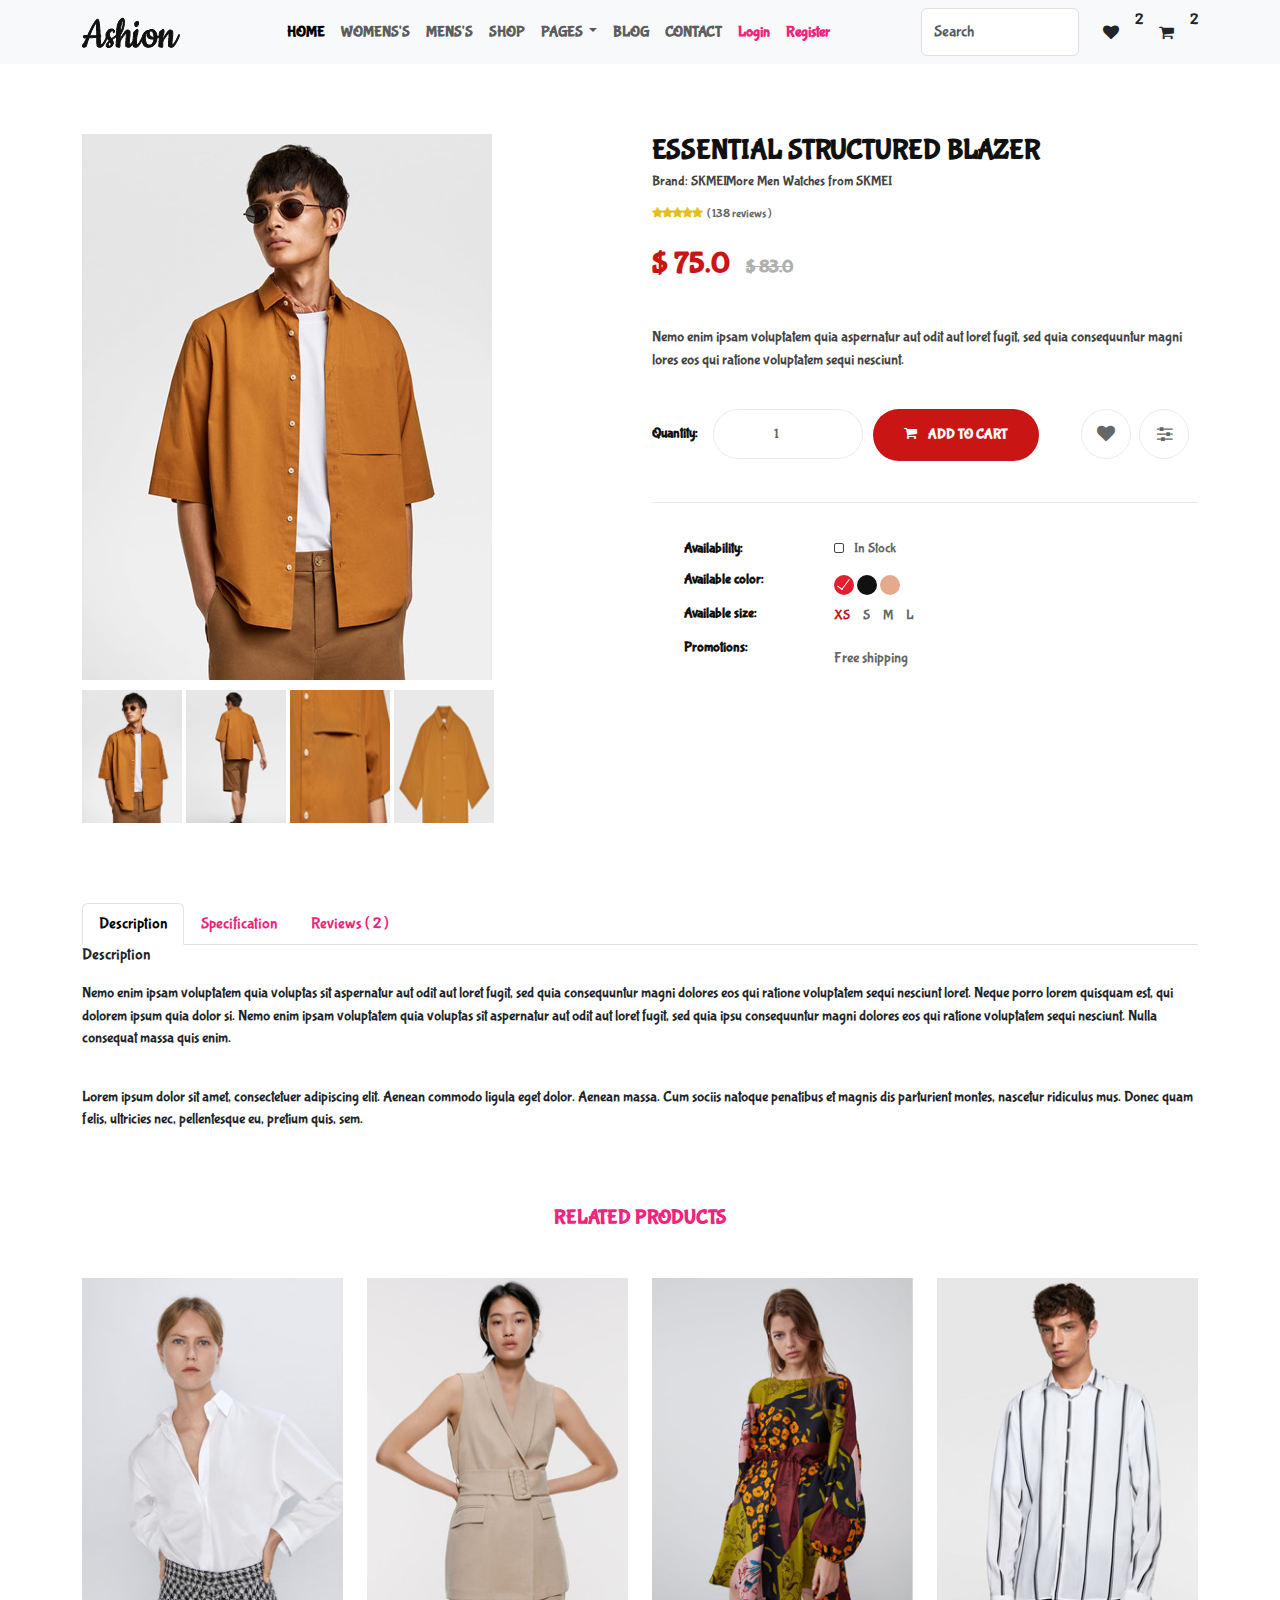
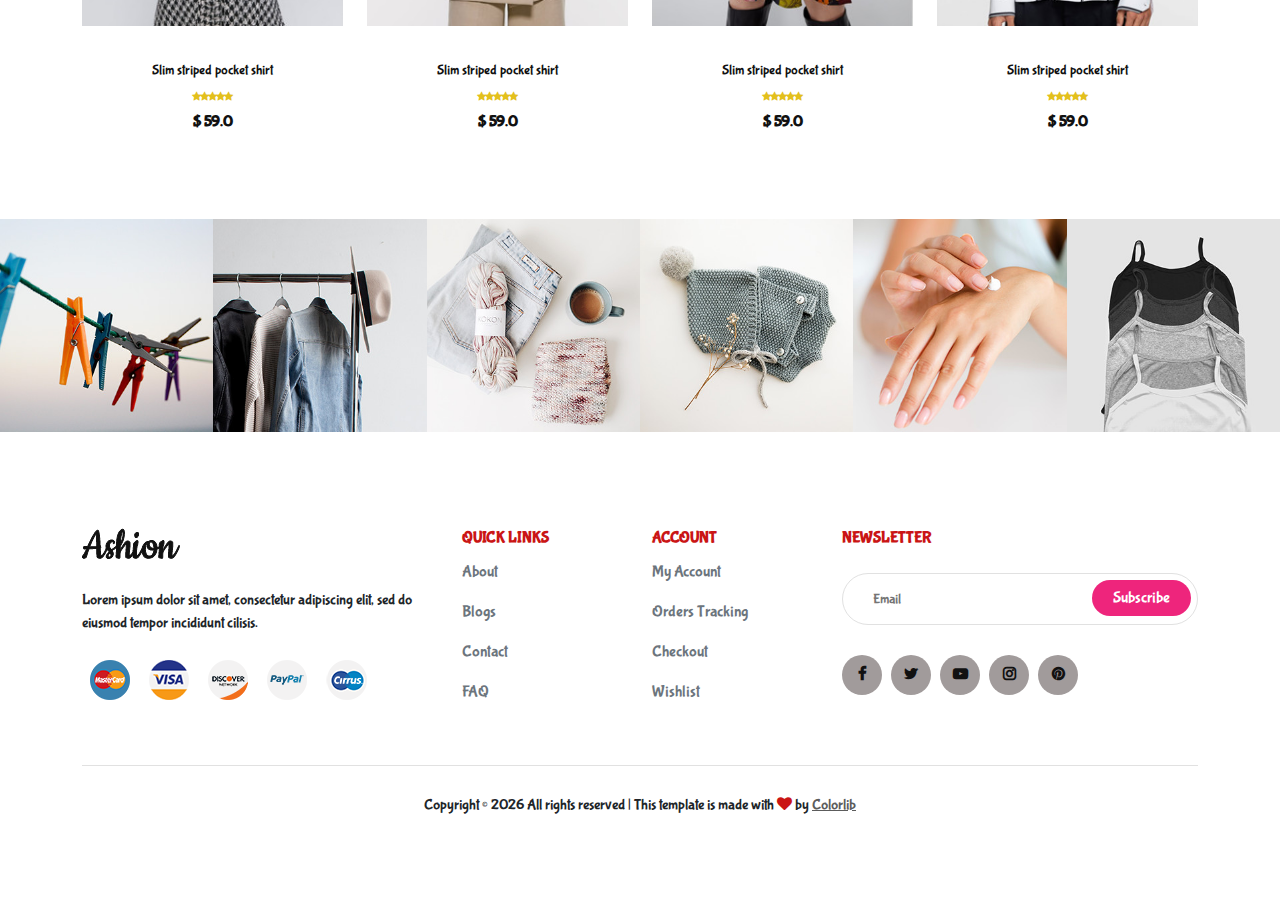
==== product_details.html @ e8c6837f "projects completed" ====
<!DOCTYPE html>
<html lang="en">
  <head>
    <head>
      <meta charset="UTF-8" />
      <meta name="description" content="Ashion Template" />
      <meta name="keywords" content="Ashion, unica, creative, html" />
      <meta name="viewport" content="width=device-width, initial-scale=1.0" />
      <meta http-equiv="X-UA-Compatible" content="ie=edge" />
      <title>Ashion | Template</title>

      <!-- Google Font -->
      <link
        href="https://fonts.googleapis.com/css2?family=Cookie&display=swap"
        rel="stylesheet"
      />
      <link
        href="https://fonts.googleapis.com/css2?family=Montserrat:wght@400;500;600;700;800;900&display=swap"
        rel="stylesheet"
      />

      <!-- Animate AOS -->
      <link href="https://unpkg.com/aos@2.3.1/dist/aos.css" rel="stylesheet" />

      <!-- font Awesome -->
      <link
        rel="stylesheet"
        href="https://cdnjs.cloudflare.com/ajax/libs/font-awesome/4.7.0/css/font-awesome.min.css"
      />

      <!-- Css Styles -->
      <link rel="stylesheet" href="assets/css/style.css" type="text/css" />

      <!-- Bootstrap cdn -->
      <link
        href="https://cdn.jsdelivr.net/npm/bootstrap@5.3.3/dist/css/bootstrap.min.css"
        rel="stylesheet"
        integrity="sha384-QWTKZyjpPEjISv5WaRU9OFeRpok6YctnYmDr5pNlyT2bRjXh0JMhjY6hW+ALEwIH"
        crossorigin="anonymous"
      />
      <script>
        // Show Image
        function image_1(){
          var image = document.getElementById("image");
          image.src="./assets/img/product-1.jpg";
        }
        function image_2(){
          var image = document.getElementById("image");
          image.src="./assets/img/product-2.jpg";
        }
        function image_3(){
          var image = document.getElementById("image");
          image.src="./assets/img/product-3.jpg";
        }
        function image_4(){
          var image = document.getElementById("image");
          image.src="./assets/img/product-4.jpg";
        }
      </script>
    </head>
  </head>
  <body>
    <!-- Navbar Section Start -->
    <nav class="navbar navbar-expand-lg bg-body-tertiary sticky-top">
      <div class="container">
        <a class="navbar-brand" href="#">
          <img src="./assets/img/logo.png" alt="" />
        </a>
        <button
          class="navbar-toggler"
          type="button"
          data-bs-toggle="collapse"
          data-bs-target="#navbarSupportedContent"
          aria-controls="navbarSupportedContent"
          aria-expanded="false"
          aria-label="Toggle navigation"
        >
          <span class="navbar-toggler-icon"></span>
        </button>
        <div class="collapse navbar-collapse" id="navbarSupportedContent">
          <ul class="navbar-nav mx-auto mb-2 mb-lg-0">
            <li class="nav-item fw-bold">
              <a class="nav-link active" aria-current="page" href="index.html"
                >HOME</a
              >
            </li>
            <li class="nav-item fw-bold">
              <a class="nav-link" href="#">WOMENS'S</a>
            </li>
            <li class="nav-item fw-bold">
              <a class="nav-link" href="#">MENS'S</a>
            </li>
            <li class="nav-item fw-bold">
              <a class="nav-link" href="./shop.html">SHOP</a>
            </li>
            <li class="nav-item fw-bold dropdown">
              <a
                class="nav-link dropdown-toggle"
                href="#"
                role="button"
                data-bs-toggle="dropdown"
                aria-expanded="false"
              >
                PAGES
              </a>
              <ul class="dropdown-menu">
                <li class="dropdown-item bg-pink">
                  <a
                    href="./product_details.html"
                    class="text-decoration-none text-dark fw-bold"
                    >Product Details</a
                  >
                </li>
                <li class="dropdown-item">
                  <a
                    href="./shopcart.html"
                    class="text-decoration-none text-dark fw-bold"
                    >Shop Cart</a
                  >
                </li>
                <li class="dropdown-item">
                  <a
                    href="./checkout.html"
                    class="text-decoration-none text-dark fw-bold"
                    >Checkout</a
                  >
                </li>
                <li class="dropdown-item">
                  <a
                    href="./blog_details.html"
                    class="text-decoration-none text-dark fw-bold"
                    >Blog Details</a
                  >
                </li>
              </ul>
            </li>
            <li class="nav-item fw-bold">
              <a class="nav-link" href="./blog.html">BLOG</a>
            </li>
            <li class="nav-item fw-bold">
              <a class="nav-link" href="./contact.html">CONTACT</a>
            </li>
            <li class="nav-item fw-bold">
              <a class="nav-link login" href="#">Login</a>
            </li>
            <li class="nav-item fw-bold">
              <a class="nav-link register" href="#">Register</a>
            </li>
          </ul>
          <form class="d-flex" role="search">
            <input
              class="form-control me-2"
              type="search"
              placeholder="Search"
              aria-label="Search"
            />
            <i class="fa fa-heart m-3 tip"></i>
            <div>2</div>
            <i class="fa fa-shopping-cart m-3 tip"></i>
            <div>2</div>
          </form>
        </div>
      </div>
    </nav>
    <!-- Navbar Section End -->

    <!-- Product Details Section Begin -->
    <section class="product-details spad">
      <div class="container">
        <div class="row">
          <div class="col-lg-6">
            <div class="img-container">
              <img id="image position-absolute" src="./assets/img/product-1.jpg" class="img-fluid" alt="">
            </div>
            <div class="hover-container">
              <div class="me-1"><img onclick="image_1()" src="./assets/img/product-1.jpg" class="img-fluid" alt="1" width="100" height="100"></div>
              <div class="me-1"><img onclick="image_2()" src="./assets/img/product-2.jpg" class="img-fluid" alt="2" width="100" height="100"></div>
              <div class="me-1"><img onclick="image_3()" src="./assets/img/product-3.jpg" class="img-fluid" alt="3" width="100" height="100"></div>
              <div class="me-1"><img onclick="image_4()" src="./assets/img/product-4.jpg" class="img-fluid" alt="4" width="100" height="100"></div>
            </div>
          </div>

          <div class="col-lg-6">
            <div class="product__details__text">
              <h3>
                Essential structured blazer
                <span>Brand: SKMEIMore Men Watches from SKMEI</span>
              </h3>
              <div class="rating">
                <i class="fa fa-star"></i>
                <i class="fa fa-star"></i>
                <i class="fa fa-star"></i>
                <i class="fa fa-star"></i>
                <i class="fa fa-star"></i>
                <span>( 138 reviews )</span>
              </div>
              <div class="product__details__price">
                $ 75.0 <span>$ 83.0</span>
              </div>
              <p>
                Nemo enim ipsam voluptatem quia aspernatur aut odit aut loret
                fugit, sed quia consequuntur magni lores eos qui ratione
                voluptatem sequi nesciunt.
              </p>
              <div class="product__details__button">
                <div class="quantity">
                  <span>Quantity:</span>
                  <div class="pro-qty">
                    <input type="text" value="1" />
                  </div>
                </div>
                <a href="#" class="cart-btn btn"
                  ><span class="fa fa-shopping-cart me-2"></span> Add to cart</a
                >
                <ul>
                  <li>
                    <a href="#"><span class="fa fa-heart"></span></a>
                  </li>
                  <li>
                    <a href="#"><span class="fa fa-sliders"></span></a>
                  </li>
                </ul>
              </div>
              <div class="product__details__widget">
                <ul>
                  <li>
                    <span>Availability:</span>
                    <div class="stock__checkbox">
                      <label for="stockin">
                        In Stock
                        <input type="checkbox" id="stockin" />
                        <span class="checkmark"></span>
                      </label>
                    </div>
                  </li>
                  <li>
                    <span>Available color:</span>
                    <div class="color__checkbox">
                      <label for="red">
                        <input
                          type="radio"
                          name="color__radio"
                          id="red"
                          checked
                        />
                        <span class="checkmark"></span>
                      </label>
                      <label for="black">
                        <input type="radio" name="color__radio" id="black" />
                        <span class="checkmark black-bg"></span>
                      </label>
                      <label for="grey">
                        <input type="radio" name="color__radio" id="grey" />
                        <span class="checkmark grey-bg"></span>
                      </label>
                    </div>
                  </li>
                  <li>
                    <span>Available size:</span>
                    <div class="size__btn">
                      <label for="xs-btn" class="active">
                        <input type="radio" id="xs-btn" />
                        xs
                      </label>
                      <label for="s-btn">
                        <input type="radio" id="s-btn" />
                        s
                      </label>
                      <label for="m-btn">
                        <input type="radio" id="m-btn" />
                        m
                      </label>
                      <label for="l-btn">
                        <input type="radio" id="l-btn" />
                        l
                      </label>
                    </div>
                  </li>
                  <li>
                    <span>Promotions:</span>
                    <p>Free shipping</p>
                  </li>
                </ul>
              </div>
            </div>
          </div>
          <div class="col-lg-12">
            <div class="product__details__tab">
              <ul class="nav nav-tabs" role="tablist">
                <li class="nav-item">
                  <a
                    class="nav-link active"
                    data-toggle="tab"
                    href="#tabs-1"
                    role="tab"
                    >Description</a
                  >
                </li>
                <li class="nav-item">
                  <a
                    class="nav-link"
                    data-toggle="tab"
                    href="#tabs-2"
                    role="tab"
                    >Specification</a
                  >
                </li>
                <li class="nav-item">
                  <a
                    class="nav-link"
                    data-toggle="tab"
                    href="#tabs-3"
                    role="tab"
                    >Reviews ( 2 )</a
                  >
                </li>
              </ul>
              <div class="tab-content">
                <div class="tab-pane active" id="tabs-1" role="tabpanel">
                  <h6>Description</h6>
                  <p>
                    Nemo enim ipsam voluptatem quia voluptas sit aspernatur aut
                    odit aut loret fugit, sed quia consequuntur magni dolores
                    eos qui ratione voluptatem sequi nesciunt loret. Neque porro
                    lorem quisquam est, qui dolorem ipsum quia dolor si. Nemo
                    enim ipsam voluptatem quia voluptas sit aspernatur aut odit
                    aut loret fugit, sed quia ipsu consequuntur magni dolores
                    eos qui ratione voluptatem sequi nesciunt. Nulla consequat
                    massa quis enim.
                  </p>
                  <p>
                    Lorem ipsum dolor sit amet, consectetuer adipiscing elit.
                    Aenean commodo ligula eget dolor. Aenean massa. Cum sociis
                    natoque penatibus et magnis dis parturient montes, nascetur
                    ridiculus mus. Donec quam felis, ultricies nec, pellentesque
                    eu, pretium quis, sem.
                  </p>
                </div>
                <div class="tab-pane" id="tabs-2" role="tabpanel">
                  <h6>Specification</h6>
                  <p>
                    Nemo enim ipsam voluptatem quia voluptas sit aspernatur aut
                    odit aut loret fugit, sed quia consequuntur magni dolores
                    eos qui ratione voluptatem sequi nesciunt loret. Neque porro
                    lorem quisquam est, qui dolorem ipsum quia dolor si. Nemo
                    enim ipsam voluptatem quia voluptas sit aspernatur aut odit
                    aut loret fugit, sed quia ipsu consequuntur magni dolores
                    eos qui ratione voluptatem sequi nesciunt. Nulla consequat
                    massa quis enim.
                  </p>
                  <p>
                    Lorem ipsum dolor sit amet, consectetuer adipiscing elit.
                    Aenean commodo ligula eget dolor. Aenean massa. Cum sociis
                    natoque penatibus et magnis dis parturient montes, nascetur
                    ridiculus mus. Donec quam felis, ultricies nec, pellentesque
                    eu, pretium quis, sem.
                  </p>
                </div>
                <div class="tab-pane" id="tabs-3" role="tabpanel">
                  <h6>Reviews ( 2 )</h6>
                  <p>
                    Nemo enim ipsam voluptatem quia voluptas sit aspernatur aut
                    odit aut loret fugit, sed quia consequuntur magni dolores
                    eos qui ratione voluptatem sequi nesciunt loret. Neque porro
                    lorem quisquam est, qui dolorem ipsum quia dolor si. Nemo
                    enim ipsam voluptatem quia voluptas sit aspernatur aut odit
                    aut loret fugit, sed quia ipsu consequuntur magni dolores
                    eos qui ratione voluptatem sequi nesciunt. Nulla consequat
                    massa quis enim.
                  </p>
                  <p>
                    Lorem ipsum dolor sit amet, consectetuer adipiscing elit.
                    Aenean commodo ligula eget dolor. Aenean massa. Cum sociis
                    natoque penatibus et magnis dis parturient montes, nascetur
                    ridiculus mus. Donec quam felis, ultricies nec, pellentesque
                    eu, pretium quis, sem.
                  </p>
                </div>
              </div>
            </div>
          </div>
        </div>
        <div class="row">
          <div class="col-lg-12 text-center">
            <div class="related__title">
              <h5 class="text-pink fw-bold mb-5">RELATED PRODUCTS</h5>
            </div>
          </div>
          <div class="col-lg-3 col-md-4 col-sm-6">
            <div class="product__item">
              <div class="product__item__pic set-bg">
                <img src="./assets/img/rp-1.jpg" class="img-fluid" alt="" />
                <ul class="product__hover">
                  <li>
                    <a href="./assets/img/rp-1.jpg" class="image-popup"
                      ><span class="fa fa-search-plus"></span
                    ></a>
                  </li>
                  <li>
                    <a href="javascript:void()"
                      ><span class="fa fa-heart"></span
                    ></a>
                  </li>
                  <li>
                    <a href="#"><span class="fa fa-shopping-cart"></span></a>
                  </li>
                </ul>
              </div>
              <div class="product__item__text">
                <h6>
                  <a href="#" class="text-decoration-none"
                    >Slim striped pocket shirt</a
                  >
                </h6>
                <div class="rating">
                  <i class="fa fa-star"></i>
                  <i class="fa fa-star"></i>
                  <i class="fa fa-star"></i>
                  <i class="fa fa-star"></i>
                  <i class="fa fa-star"></i>
                </div>
                <div class="product__price">$ 59.0</div>
              </div>
            </div>
          </div>
          <div class="col-lg-3 col-md-4 col-sm-6">
            <div class="product__item">
              <div class="product__item__pic set-bg">
                <img src="./assets/img/rp-2.jpg" class="img-fluid" alt="" />
                <ul class="product__hover">
                  <li>
                    <a href="./assets/img/rp-2.jpg" class="image-popup"
                      ><span class="fa fa-search-plus"></span
                    ></a>
                  </li>
                  <li>
                    <a href="javascript:void()"
                      ><span class="fa fa-heart"></span
                    ></a>
                  </li>
                  <li>
                    <a href="#"><span class="fa fa-shopping-cart"></span></a>
                  </li>
                </ul>
              </div>
              <div class="product__item__text">
                <h6>
                  <a href="#" class="text-decoration-none"
                    >Slim striped pocket shirt</a
                  >
                </h6>
                <div class="rating">
                  <i class="fa fa-star"></i>
                  <i class="fa fa-star"></i>
                  <i class="fa fa-star"></i>
                  <i class="fa fa-star"></i>
                  <i class="fa fa-star"></i>
                </div>
                <div class="product__price">$ 59.0</div>
              </div>
            </div>
          </div>
          <div class="col-lg-3 col-md-4 col-sm-6">
            <div class="product__item">
              <div class="product__item__pic set-bg">
                <img src="./assets/img/rp-3.jpg" class="img-fluid" alt="" />
                <ul class="product__hover">
                  <li>
                    <a href="./assets/img/rp-3.jpg" class="image-popup"
                      ><span class="fa fa-search-plus"></span
                    ></a>
                  </li>
                  <li>
                    <a href="javascript:void()"
                      ><span class="fa fa-heart"></span
                    ></a>
                  </li>
                  <li>
                    <a href="#"><span class="fa fa-shopping-cart"></span></a>
                  </li>
                </ul>
              </div>
              <div class="product__item__text">
                <h6>
                  <a href="#" class="text-decoration-none"
                    >Slim striped pocket shirt</a
                  >
                </h6>
                <div class="rating">
                  <i class="fa fa-star"></i>
                  <i class="fa fa-star"></i>
                  <i class="fa fa-star"></i>
                  <i class="fa fa-star"></i>
                  <i class="fa fa-star"></i>
                </div>
                <div class="product__price">$ 59.0</div>
              </div>
            </div>
          </div>
          <div class="col-lg-3 col-md-4 col-sm-6">
            <div class="product__item">
              <div class="product__item__pic set-bg">
                <img src="./assets/img/rp-4.jpg" class="img-fluid" alt="" />
                <ul class="product__hover">
                  <li>
                    <a href="./assets/img/rp-4.jpg" class="image-popup"
                      ><span class="fa fa-search-plus"></span
                    ></a>
                  </li>
                  <li>
                    <a href="javascript:void()"
                      ><span class="fa fa-heart"></span
                    ></a>
                  </li>
                  <li>
                    <a href="#"><span class="fa fa-shopping-cart"></span></a>
                  </li>
                </ul>
              </div>
              <div class="product__item__text">
                <h6>
                  <a href="#" class="text-decoration-none"
                    >Slim striped pocket shirt</a
                  >
                </h6>
                <div class="rating">
                  <i class="fa fa-star"></i>
                  <i class="fa fa-star"></i>
                  <i class="fa fa-star"></i>
                  <i class="fa fa-star"></i>
                  <i class="fa fa-star"></i>
                </div>
                <div class="product__price">$ 59.0</div>
              </div>
            </div>
          </div>
        </div>
      </div>
    </section>
    <!-- Product Details Section End -->

    <!-- Instagram Start -->
    <section class="insta pb-5 position-relative">
      <div class="container-fluid">
        <div class="row">
          <div class="col-lg-2 col-md-4 col-sm-4 p-0">
            <div class="insta-link">
              <div
                class="insta-image overflow-hidden position-relative text-center"
              >
                <img
                  src="./assets/img/insta-1.jpg"
                  class="img-fluid"
                  alt="insta-3"
                />
                <div class="social-media">
                  <ul class="list-unstyled">
                    <li class="d-inline-block mx-2">
                      <i class="fa fa-instagram text-dark fw-bold"></i>
                      <h3 class="text-dark fw-bold">@ ashion_shop</h3>
                    </li>
                  </ul>
                </div>
              </div>
            </div>
          </div>
          <div class="col-lg-2 col-md-4 col-sm-4 p-0">
            <div class="insta-link">
              <div
                class="insta-image overflow-hidden position-relative text-center"
              >
                <img
                  src="./assets/img/insta-2.jpg"
                  class="img-fluid"
                  alt="insta-3"
                />
                <div class="social-media">
                  <ul class="list-unstyled">
                    <li class="d-inline-block mx-2">
                      <i class="fa fa-instagram text-dark fw-bold"></i>
                      <h3 class="text-dark fw-bold">@ ashion_shop</h3>
                    </li>
                  </ul>
                </div>
              </div>
            </div>
          </div>
          <div class="col-lg-2 col-md-4 col-sm-4 p-0">
            <div class="insta-link">
              <div
                class="insta-image overflow-hidden position-relative text-center"
              >
                <img
                  src="./assets/img/insta-3.jpg"
                  class="img-fluid"
                  alt="insta-3"
                />
                <div class="social-media">
                  <ul class="list-unstyled">
                    <li class="d-inline-block mx-2">
                      <i class="fa fa-instagram text-dark fw-bold"></i>
                      <h3 class="text-dark fw-bold">@ ashion_shop</h3>
                    </li>
                  </ul>
                </div>
              </div>
            </div>
          </div>
          <div class="col-lg-2 col-md-4 col-sm-4 p-0">
            <div class="insta-link">
              <div
                class="insta-image overflow-hidden position-relative text-center"
              >
                <img
                  src="./assets/img/insta-4.jpg"
                  class="img-fluid"
                  alt="insta-3"
                />
                <div class="social-media">
                  <ul class="list-unstyled">
                    <li class="d-inline-block mx-2">
                      <i class="fa fa-instagram text-dark fw-bold"></i>
                      <h3 class="text-dark fw-bold">@ ashion_shop</h3>
                    </li>
                  </ul>
                </div>
              </div>
            </div>
          </div>
          <div class="col-lg-2 col-md-4 col-sm-4 p-0">
            <div class="insta-link">
              <div
                class="insta-image overflow-hidden position-relative text-center"
              >
                <img
                  src="./assets/img/insta-5.jpg"
                  class="img-fluid"
                  alt="insta-3"
                />
                <div class="social-media">
                  <ul class="list-unstyled">
                    <li class="d-inline-block mx-2">
                      <i class="fa fa-instagram text-dark fw-bold"></i>
                      <h3 class="text-dark fw-bold">@ ashion_shop</h3>
                    </li>
                  </ul>
                </div>
              </div>
            </div>
          </div>
          <div class="col-lg-2 col-md-4 col-sm-4 p-0">
            <div class="insta-link">
              <div
                class="insta-image overflow-hidden position-relative text-center"
              >
                <img
                  src="./assets/img/insta-6.jpg"
                  class="img-fluid"
                  alt="insta-3"
                />
                <div class="social-media">
                  <ul class="list-unstyled">
                    <li class="d-inline-block mx-2">
                      <i class="fa fa-instagram text-dark fw-bold"></i>
                      <h3 class="text-dark fw-bold">@ ashion_shop</h3>
                    </li>
                  </ul>
                </div>
              </div>
            </div>
          </div>
        </div>
      </div>
    </section>
    <!-- Instagram End -->

    <!-- Footer Section Start -->
    <footer class="footer py-5">
      <div class="container">
        <div class="row">
          <div class="col-lg-4 col-md-6 col-sm-7">
            <div class="footer__about">
              <div class="footer__logo">
                <a href="./index.html"
                  ><img src="./assets/img/logo.png" alt="logo"
                /></a>
              </div>
              <p>
                Lorem ipsum dolor sit amet, consectetur adipiscing elit, sed do
                eiusmod tempor incididunt cilisis.
              </p>
              <div class="footer__payment">
                <a href="javascript:void()" class="mx-2"
                  ><img src="./assets/img/payment-1.png" alt=""
                /></a>
                <a href="javascript:void()" class="mx-2"
                  ><img src="./assets/img/payment-2.png" alt=""
                /></a>
                <a href="javascript:void()" class="mx-2"
                  ><img src="./assets/img/payment-3.png" alt=""
                /></a>
                <a href="javascript:void()" class="mx-2"
                  ><img src="./assets/img/payment-4.png" alt=""
                /></a>
                <a href="javascript:void()" class="mx-2"
                  ><img src="./assets/img/payment-5.png" alt=""
                /></a>
              </div>
            </div>
          </div>
          <div class="col-lg-2 col-md-3 col-sm-5">
            <div class="footer__widget">
              <h6>Quick links</h6>
              <ul class="list-unstyled">
                <li class="mb-3">
                  <a href="#" class="text-decoration-none text-secondary"
                    >About</a
                  >
                </li>
                <li class="mb-3">
                  <a href="#" class="text-decoration-none text-secondary"
                    >Blogs</a
                  >
                </li>
                <li class="mb-3">
                  <a href="#" class="text-decoration-none text-secondary"
                    >Contact</a
                  >
                </li>
                <li class="mb-3">
                  <a href="#" class="text-decoration-none text-secondary"
                    >FAQ</a
                  >
                </li>
              </ul>
            </div>
          </div>
          <div class="col-lg-2 col-md-3 col-sm-4">
            <div class="footer__widget">
              <h6>Account</h6>
              <ul class="list-unstyled">
                <li class="mb-3">
                  <a href="#" class="text-decoration-none text-secondary"
                    >My Account</a
                  >
                </li>
                <li class="mb-3">
                  <a href="#" class="text-decoration-none text-secondary"
                    >Orders Tracking</a
                  >
                </li>
                <li class="mb-3">
                  <a href="#" class="text-decoration-none text-secondary"
                    >Checkout</a
                  >
                </li>
                <li class="mb-3">
                  <a href="#" class="text-decoration-none text-secondary"
                    >Wishlist</a
                  >
                </li>
              </ul>
            </div>
          </div>
          <div class="col-lg-4 col-md-8 col-sm-8">
            <div class="footer__newslatter">
              <h6>NEWSLETTER</h6>
              <form action="#">
                <input type="text" placeholder="Email" />
                <button type="submit" class="site-btn btn" id="btn">
                  Subscribe
                </button>
              </form>
              <div class="footer__social">
                <a href="#"><i class="fa fa-facebook fw-bold"></i></a>
                <a href="#"><i class="fa fa-twitter fw-bold"></i></a>
                <a href="#"><i class="fa fa-youtube-play fw-bold"></i></a>
                <a href="#"><i class="fa fa-instagram fw-bold"></i></a>
                <a href="#"><i class="fa fa-pinterest fw-bold"></i></a>
              </div>
            </div>
          </div>
        </div>
        <div class="row">
          <div class="col-lg-12">
            <!-- Link back to Colorlib can't be removed. Template is licensed under CC BY 3.0. -->
            <div class="footer__copyright__text">
              <p>
                Copyright &copy;
                <script>
                  document.write(new Date().getFullYear());
                </script>
                All rights reserved | This template is made with
                <i class="fa fa-heart" aria-hidden="true"></i> by
                <a href="https://colorlib.com" target="_blank">Colorlib</a>
              </p>
            </div>
            <!-- Link back to Colorlib can't be removed. Template is licensed under CC BY 3.0. -->
          </div>
        </div>
      </div>
    </footer>
    <!-- Footer Section End -->
    <script
      src="https://cdn.jsdelivr.net/npm/bootstrap@5.3.3/dist/js/bootstrap.bundle.min.js"
      integrity="sha384-YvpcrYf0tY3lHB60NNkmXc5s9fDVZLESaAA55NDzOxhy9GkcIdslK1eN7N6jIeHz"
      crossorigin="anonymous"
    ></script>
    <script src="./assets/js/script.js"></script>
  </body>
</html>
---- assets/css/style.css ----
@import url("https://fonts.googleapis.com/css2?family=Bubblegum+Sans&display=swap");
* {
  margin: 0;
  padding: 0;
  box-sizing: border-box;
  font-family: "Bubblegum Sans", sans-serif;
}

p {
  font-size: 15px;
  padding: 10px 0px 10px 0px;
}

.text-orange {
  color: #ffc000;
}

.text-pink {
  color: #ee257c;
}

.text-purple {
  color: #92278f;
}

.text-darkorange {
  color: #e84b3a;
}

.text-skyblue {
  color: #14bdf4;
}

.btn-orange {
  color: #ffc000;
}

.btn-pink {
  color: #ee257c;
}

.btn-purple {
  color: #92278f;
}

.btn-darkorange {
  color: #e84b3a;
}

.btn-skyblue {
  color: #14bdf4;
}

.fs-70{
    font-size: 70px;
}

.fs-60{
    font-size: 70px;
}

.fs-50{
    font-size: 70px;
}

.top-5{
    top: 50px;
}
.top-6{
    top: 60px;
}

#btn{
    background-color:#ee257c;
    padding: 5px 20px;
    border-radius: 100px;
    color: #Fff;
}

/* Navbar Section Start */
nav ul li{
    font-size: 15px;
}
nav ul li .login,
nav ul li .register{
    color: #ee257c;
}
nav .dropdown-menu a:hover{
	color: #ee257c;
}
/* Navbar Section End */

/* Banner Section Start */
.banner{
    width: 100%;
    height: auto;
}
.banner .category-item-1{
    width: 100%;
    height: 600px;
    background: url("../img/category-1.jpg");
    background-repeat: no-repeat;
    background-size: 100% 100%;
    padding: 200px 80px;
}
.banner .category-item-2,
.banner .category-item-3,
.banner .category-item-4,
.banner .category-item-5{
    width: 100%;
    height: 300px;
    background-repeat: no-repeat;
    background-size:100% 100% !important;
}
.banner .category-item-2{   
    background: url("../img/category-2.jpg"); 
}
.banner .category-item-3{
    background: url("../img/category-3.jpg");
}
.banner .category-item-4{
    background: url("../img/category-4.jpg");
}
.banner .category-item-5{
    background: url("../img/category-5.jpg");
}
.banner .category-text{
    padding: 90px 20px;
}
.banner .category-text h4{
    font-weight: bold;
}
/* Banner Section End */

/* Product Section Start */
.set-bg {
	background-repeat: no-repeat;
	background-size: cover;
	background-position: top center;
}

.spad {
	padding-top: 100px;
	padding-bottom: 100px;
}

.section-title {
	margin-bottom: 45px;
}

.section-title h4 {
	color: #111111;
	font-weight: 600;
	text-transform: uppercase;
	position: relative;
	display: inline-block;
}

.section-title h4:after {
	position: absolute;
	left: 0;
	bottom: -4px;
	height: 2px;
	width: 70px;
	background: #ca1515;
	content: "";
}

.filter__controls .button-value{
	border: 2px solid #ee257c;
	padding: 0px 1.5em;
	border-radius: 3em;
	background-color: transparent;
	color: #ee257c;
	cursor: pointer;
}
.filter__controls .button-value:hover{
	background-color: #ee257c;
	color: #fff;
}

.product {
	padding-top: 60px;
	padding-bottom: 50px;
}

.product__item {
	margin-bottom: 35px;
}

.product__item:hover .product__hover li {
	opacity: 1;
	top: 0;
}

.product__item.sale .product__item__pic .label {
	background: #ca1515;
}

.product__item.sale .product__item__text .product__price {
	color: #ca1515;
}

.product__item__pic {
	height: 360px;
	position: relative;
	overflow: hidden;
}

.product__item__pic .label {
	font-size: 12px;
	color: #ffffff;
	font-weight: 500;
	display: inline-block;
	padding: 2px 8px;
	text-transform: uppercase;
	position: absolute;
	left: 10px;
	top: 10px;
}


.product__item__pic .label.new {
	background: #36a300;
}

.product__item__pic .label.stockout {
	background: #111111;
}

.product__item__pic .label.stockblue {
	background: #0066bd !important;
}

.product__item__pic .label.sale {
	background: #ca1515;
}

.product__hover {
	position: absolute;
	width: 100%;
	bottom: 30px;
}

.product__hover li {
	list-style: none;
	display: inline-block;
	margin-right: 10px;
	position: relative;
	top: 100px;
	opacity: 0;
}


.product__hover li:nth-child(1) {
	-webkit-transition: all 0.4s ease 0.1s;
	-o-transition: all 0.4s ease 0.1s;
	transition: all 0.4s ease 0.1s;
}

.product__hover li:nth-child(2) {
	-webkit-transition: all 0.4s ease 0.15s;
	-o-transition: all 0.4s ease 0.15s;
	transition: all 0.4s ease 0.15s;
}

.product__hover li:nth-child(3) {
	-webkit-transition: all 0.4s ease 0.2s;
	-o-transition: all 0.4s ease 0.2s;
	transition: all 0.4s ease 0.2s;
}

.product__hover li:last-child {
	margin-right: 0;
}

.product__hover li:hover a {
	background: #e3c01c;
}

.product__hover li:hover a span {
	color: #ffffff;
	-webkit-transform: rotate(360deg);
	-ms-transform: rotate(360deg);
	transform: rotate(360deg);
}

.product__hover li a {
	font-size: 18px;
	color: #111111;
	display: block;
	height: 45px;
	width: 45px;
	background: #ffffff;
	line-height: 48px;
	text-align: center;
	border-radius: 50%;
	-webkit-transition: all, 0.5s;
	-o-transition: all, 0.5s;
	transition: all, 0.5s;
}

.product__hover li a span {
	position: relative;
	-webkit-transform: rotate(0);
	-ms-transform: rotate(0);
	transform: rotate(0);
	-webkit-transition: all, 0.3s;
	-o-transition: all, 0.3s;
	transition: all, 0.3s;
	display: inline-block;
}

.product__item__text {
	padding-top: 22px;
    text-align: center;
}

.product__item__text h6 a {
	font-size: 14px;
	color: #111111;
}

.product__item__text .rating {
	line-height: 18px;
	margin-bottom: 5px;
}

.product__item__text .rating i {
	font-size: 10px;
	color: #e3c01c;
	margin-right: -4px;
}

.product__item__text .rating i:last-child {
	margin-right: 0;
}

.product__item__text .product__price {
	color: #111111;
	font-weight: 600;
}

.product__item__text .product__price span {
	font-size: 14px;
	color: #b1b0b0;
	text-decoration: line-through;
	margin-left: 4px;
}

/* Product Section End */

/* Collection Section Start */
.collection{
    width: 100%;
    height: 400px;
    background: linear-gradient(rgba(0,0,0,0.4),rgba(0,0,0,0.4)) ,url(../img/banner-1.jpg);
    background-repeat: no-repeat;
    background-size: 100% 100% !important;
}
.collection .carousel-item span{
    color: #fff;
    font-size: 60px;
}
/* Collection Section End */

/* Trend Section Start */

.trend {
	padding-top: 80px;
	padding-bottom: 50px;
    text-align: center;
}

.trend__content .section-title h4 {
    color: #ee257c;
}

.trend__content .section-title h4:after {
	bottom: -6px;
}

.trend__item {
	overflow: hidden;
	margin-bottom: 35px;
}

.trend__item__pic {
	float: left;
	margin-right: 25px;
}

.trend__item__text {
	overflow: hidden;
}

.trend__item__text h6 {
	color: #111111;
}

.trend__item__text .rating {
	line-height: 18px;
	margin-bottom: 6px;
}

.trend__item__text .rating i {
	font-size: 12px;
	color: #ffc000;
	margin-right: -4px;
}

.trend__item__text .rating i:last-child {
	margin-right: 0;
}

.trend__item__text .product__price {
	color: #111111;
	font-weight: bold;
}

/* Trend Section End */

/* Discount Section Start */
.discount__pic img {
	min-width: 100%;
	height: 390px;
}

.discount__text {
	background: #f4f4f4;
	height: 390px;
	padding: 75px 90px 50px;
	text-align: center;
}

.discount__text a {
	font-size: 14px;
	color: #111111;
	text-transform: uppercase;
	font-weight: 700;
	position: relative;
	padding: 0 0 3px;
	display: inline-block;
}

.discount__text__title {
	text-align: center;
	position: relative;
	z-index: 1;
	margin-bottom: 60px;
}

.discount__text__title:after {
	position: absolute;
	left: 50%;
	top: -38px;
	height: 183px;
	width: 183px;
	background: #ffffff;
	content: "";
	border-radius: 50%;
	z-index: -1;
	margin-left: -91.5px;
}

.discount__text__title span {
	font-size: 12px;
	color: #111111;
	font-weight: 500;
	text-transform: uppercase;
}

.discount__text__title h2 {
	font-size: 60px;
	color: #ca1515;
	font-family: "Cookie", cursive;
	line-height: 46px;
	margin-bottom: 10px;
}

.discount__text__title h5 {
	color: #ca1515;
	font-weight: 700;
}

.discount__text__title h5 span {
	font-size: 14px;
	color: #111111;
	margin-right: 4px;
}

.discount__countdown {
	text-align: center;
	margin-bottom: 10px;
}

.countdown__item {
	margin-bottom: 15px;
	float: left;
	width: 25%;
}

.countdown__item:last-child {
	margin-right: 0;
}

.countdown__item span {
	font-size: 30px;
	font-weight: 600;
	color: #111111;
	display: inline-block;
}

.countdown__item p {
	color: #111111;
	margin-bottom: 0;
	display: inline-block;
	font-weight: 500;
}

/* Discount Section End */

/* Services Section Start */

.services {
	padding-top: 80px;
	padding-bottom: 50px;
}

.services__item {
	padding-left: 65px;
	position: relative;
	margin-bottom: 20px;
}

.services__item i {
	font-size: 36px;
	color: #ca1515;
	position: absolute;
	left: 0;
	top: 4px;
}

.services__item h6 {
	color: #111111;
	font-weight: 600;
	margin-bottom: 5px;
}

.services__item p {
	margin-bottom: 0;
}

/* Services Section End */

/* Insta Section Start */
.insta .social-media{
    position: absolute;
    bottom: 0;
    left: 0;
    right: 0;
    margin-bottom: -90px;
    transition: all 0.5s ease-in;
 }

 .insta .insta-link:hover .social-media{
     margin-bottom: 80px;
     transition: all 1s ease;
 }

 
 /* Insta Section End */

 /* Footer Section Start */

.footer__logo {
	margin-bottom: 20px;
}

.footer__widget h6 {
	color: #ca1515;
	font-weight: bold;
	text-transform: uppercase;
	margin-bottom: 12px;
}

.footer__newslatter {
	margin-bottom: 30px;
}

.footer__newslatter h6 {
	color: #ca1515;
	font-weight: 600;
	text-transform: uppercase;
	margin-bottom: 25px;
}

.footer__newslatter form {
	position: relative;
	margin-bottom: 30px;
}

.footer__newslatter form input {
	height: 52px;
	width: 100%;
	border: 1px solid #e1e1e1;
	border-radius: 50px;
	padding-left: 30px;
	font-size: 14px;
	color: #666666;
}

.footer__newslatter form button {
	position: absolute;
	right: 7.5px;
	top: 7.5px;
}

.footer__social a {
	display: inline-block;
	height: 40px;
	width: 40px;
	background: #a19b9b;
	font-size: 15px;
	color: #111111;
	line-height: 40px;
	text-align: center;
	border-radius: 50%;
	margin-right: 6px;
	margin-bottom: 5px;
}

.footer__social a:hover{
    background-color: #e3c01c;
}

.footer__copyright__text {
	border-top: 1px solid #e1e1e1;
	padding: 18px 0 25px;
	text-align: center;
	margin-top: 35px;
}

.footer__copyright__text p {
	margin-bottom: 0;
}

.footer__copyright__text a {
	color: #5C5C5C;
}

.footer__copyright__text i {
	color: #ca1515;
}

.footer__copyright__text a:hover {
	color: #ca1515;
}

 /* Footer Section End */

 /* Shop Section Start */
 .shop {
	padding-top: 70px;
	padding-bottom: 80px;
}
.sidebar__categories {
	margin-bottom: 50px;
}
.sidebar__categories .section-title {
	margin-bottom: 35px;
}

.sidebar__categories .section-title h4 {
	font-size: 18px;
}
.categories__accordion .card {
	border: none;
	border-radius: 0;
	padding-bottom: 12px;
	border-bottom: 1px solid #f2f2f2 !important;
	margin-bottom: 12px;
}

.categories__accordion .card:last-child {
	padding-bottom: 0;
	margin-bottom: 0;
	border-bottom: none !important;
}
.categories__accordion .card-heading {
	cursor: pointer;
}

.categories__accordion .card-heading a {
	font-size: 14px;
	font-weight: 500;
	color: #111111;
	display: block;
}

.categories__accordion .card-body {
	padding-left: 0;
	padding-top: 6px;
	padding-bottom: 0;
}

.categories__accordion .card-body li {
	list-style: none;
	position: relative;
	padding-left: 16px;
}
.categories__accordion .card-body li:before {
	position: absolute;
	left: 4px;
	top: 14px;
	height: 1px;
	width: 4px;
	background: #666666;
	content: "";
}
.categories__accordion ul li a {
	font-size: 14px;
	color: #666666;
	line-height: 30px;
}
.categories__accordion .card-heading a:after,
.categories__accordion .card-heading>a.active[aria-expanded=false]:after {
	font-size: 14px;
	font-family: "FontAwesome";
	color: #666666;
	position: absolute;
	right: 30px;
	top: 10px;
}
.categories__accordion .card-heading.active a:after {
	font-size: 14px;
	font-family: "FontAwesome";
	color: #666666;
	position: absolute;
	right: 30px;
	top: -1px;
}

.categories__accordion .card-heading a[aria-expanded=true]:after,
.categories__accordion .card-heading>a.active:after {
	font-size: 14px;
	font-family: "FontAwesome";
	color: #666666;
	position: absolute;
	right: 30px;
	top: -1px;
}

.sidebar__filter {
	position: relative;
	margin-bottom: 60px;
}

.sidebar__filter .section-title {
	margin-bottom: 50px;
}

.sidebar__filter .section-title h4 {
	font-size: 18px;
}

.sidebar__filter a {
	font-size: 14px;
	color: #0d0d0d;
	text-transform: uppercase;
	letter-spacing: 2px;
	font-weight: bold;
	display: inline-block;
	padding: 5px 16px 5px 24px;
	border: 2px solid #ee257c;
	position: absolute;
	bottom: -5px;
	border-radius: 40px;
	text-decoration: none;
}
.sidebar__filter a:hover{
	color: #fff;
	background-color: #ee257c;
}
.filter-range-wrap .range-slider .price-input {
	position: relative;
}


.sidebar__sizes,
.sidebar__color {
	margin-bottom: 40px;
}

.sidebar__sizes .section-title,
.sidebar__color .section-title {
	margin-bottom: 35px;
}

.sidebar__sizes .section-title h4,
.sidebar__color .section-title h4 {
	font-size: 18px;
}

.sidebar__sizes .size__list label,
.sidebar__color .size__list label {
	display: block;
	padding-left: 20px;
	font-size: 14px;
	text-transform: uppercase;
	color: #444444;
	position: relative;
	cursor: pointer;
}

.sidebar__sizes .size__list label input,
.sidebar__color .size__list label input {
	position: absolute;
	visibility: hidden;
}

.sidebar__sizes .size__list label input:checked~.checkmark,
.sidebar__color .size__list label input:checked~.checkmark {
	border-color: #ca1515;
}

.sidebar__sizes .size__list label input:checked~.checkmark:after,
.sidebar__color .size__list label input:checked~.checkmark:after {
	border-color: #ca1515;
	opacity: 1;
}

.sidebar__sizes .size__list label .checkmark,
.sidebar__color .size__list label .checkmark {
	position: absolute;
	left: 0;
	top: 4px;
	height: 10px;
	width: 10px;
	border: 1px solid #444444;
	border-radius: 2px;
}

.sidebar__sizes .size__list label .checkmark:after,
.sidebar__color .size__list label .checkmark:after {
	position: absolute;
	left: 0px;
	top: -2px;
	width: 11px;
	height: 5px;
	border: solid #ffffff;
	border-width: 1.5px 1.5px 0px 0px;
	-webkit-transform: rotate(127deg);
	-ms-transform: rotate(127deg);
	transform: rotate(127deg);
	opacity: 0;
	content: "";
}

.sidebar__color .color__list label {
	text-transform: capitalize;
}

.pagination__option a {
	display: inline-block;
	height: 40px;
	width: 40px;
	border: 1px solid #f2f2f2;
	border-radius: 50%;
	font-size: 14px;
	color: #111111;
	font-weight: 600;
	line-height: 40px;
	text-align: center;
	-webkit-transition: all, 0.3s;
	-o-transition: all, 0.3s;
	transition: all, 0.3s;
	margin-right: 6px;
	text-decoration: none !important;
}

.pagination__option a:last-child {
	margin-right: 0;
}

.pagination__option a i {
	font-weight: bold;
}

.pagination__option a:hover {
	background: #e3c01c;
	color: #ffffff;
}

 /* Shop Section End */

 /* Product Details Section Start */
 
.product-details {
	padding-top: 70px;
	padding-bottom: 50px;
}

.hover-container{
	display: flex;
}
.hover-container img{
	margin-top: 10px;
}

.product__details__text h3 {
	color: #111111;
	font-weight: 600;
	text-transform: uppercase;
	margin-bottom: 12px;
}

.product__details__text h3 span {
	display: block;
	font-size: 14px;
	color: #444444;
	text-transform: none;
	font-weight: 400;
	margin-top: 5px;
}

.product__details__text .rating {
	margin-bottom: 16px;
}

.product__details__text .rating i {
	font-size: 12px;
	color: #e3c01c;
	margin-right: -4px;
}

.product__details__text .rating span {
	font-size: 12px;
	color: #666666;
	margin-left: 5px;
}

.product__details__text p {
	color: #444444;
	margin-bottom: 28px;
}

.product__details__price {
	font-size: 30px;
	font-weight: 600;
	color: #ca1515;
	margin-bottom: 30px;
}

.product__details__price span {
	font-size: 18px;
	color: #b1b0b0;
	text-decoration: line-through;
	margin-left: 10px;
	display: inline-block;
}

.product-details .product__details__tab ul li a{
	color: #ee257c;
}

.quantity {
	float: left;
	margin-right: 10px;
	margin-bottom: 10px;
}

.quantity>span {
	font-size: 14px;
	color: #111111;
	font-weight: 600;
	float: left;
	margin-top: 14px;
	margin-right: 15px;
}

.pro-qty {
	height: 50px;
	width: 150px;
	border: 1px solid #ebebeb;
	border-radius: 50px;
	padding: 0 20px;
	overflow: hidden;
	display: inline-block;
}

.pro-qty .qtybtn {
	font-size: 14px;
	color: #666666;
	cursor: pointer;
	float: left;
	width: 12px;
	line-height: 46px;
}

.pro-qty input {
	font-size: 14px;
	color: #666666;
	font-weight: 500;
	border: none;
	float: left;
	width: 84px;
	text-align: center;
	height: 48px;
}

.product__details__button {
	overflow: hidden;
	margin-bottom: 25px;
}

.product__details__button .cart-btn {
	display: inline-block;
	font-size: 14px;
	color: #ffffff;
	background: #ca1515;
	font-weight: 600;
	text-transform: uppercase;
	padding: 14px 30px 15px;
	border-radius: 50px;
	float: left;
	margin-right: 10px;
	margin-bottom: 10px;
}

.product__details__button ul {
	float: left;
}

.product__details__button ul li {
	list-style: none;
	display: inline-block;
	margin-right: 5px;
}

.product__details__button ul li:last-child {
	margin-right: 0;
}

.product__details__button ul li a {
	display: inline-block;
	height: 50px;
	width: 50px;
	border: 1px solid #ebebeb;
	border-radius: 50%;
	line-height: 50px;
	text-align: center;
	padding-top: 1px;
}

.product__details__button ul li a span {
	font-size: 18px;
	color: #666666;
}

.product__details__widget {
	border-top: 1px solid #ebebeb;
	padding-top: 35px;
}

.product__details__widget ul li {
	list-style: none;
	margin-bottom: 10px;
}

.product__details__widget ul li:last-child {
	margin-bottom: 0;
}

.product__details__widget ul li span {
	display: inline-block;
	font-size: 14px;
	font-weight: 600;
	color: #111111;
	width: 150px;
	float: left;
}

.product__details__widget ul li .stock__checkbox {
	overflow: hidden;
}

.product__details__widget ul li .stock__checkbox label {
	display: block;
	padding-left: 20px;
	font-size: 14px;
	color: #666666;
	position: relative;
	cursor: pointer;
}

.product__details__widget ul li .stock__checkbox label input {
	position: absolute;
	visibility: hidden;
}

.product__details__widget ul li .stock__checkbox label input:checked~.checkmark {
	border-color: #ca1515;
}

.product__details__widget ul li .stock__checkbox label input:checked~.checkmark:after {
	border-color: #ca1515;
	opacity: 1;
}

.product__details__widget ul li .stock__checkbox label .checkmark {
	position: absolute;
	left: 0;
	top: 5px;
	height: 10px;
	width: 10px;
	border: 1px solid #444444;
	border-radius: 2px;
}

.product__details__widget ul li .stock__checkbox label .checkmark:after {
	position: absolute;
	left: 0px;
	top: -2px;
	width: 11px;
	height: 5px;
	border: solid #ffffff;
	border-width: 1.5px 1.5px 0px 0px;
	-webkit-transform: rotate(127deg);
	-ms-transform: rotate(127deg);
	transform: rotate(127deg);
	opacity: 0;
	content: "";
}

.product__details__widget ul li .color__checkbox label {
	display: inline-block;
	cursor: pointer;
	position: relative;
	margin-right: 20px;
}

.product__details__widget ul li .color__checkbox label.active input~.checkmark:after {
	border-color: #ffffff;
	opacity: 1;
}

.product__details__widget ul li .color__checkbox label:last-child {
	margin-right: 0;
}

.product__details__widget ul li .color__checkbox label input {
	position: absolute;
	visibility: hidden;
}

.product__details__widget ul li .color__checkbox label input:checked~.checkmark:after {
	border-color: #ffffff;
	opacity: 1;
}

.product__details__widget ul li .color__checkbox label .checkmark {
	position: absolute;
	left: 0;
	top: -10px;
	height: 20px;
	width: 20px;
	background: #e31e2f;
	border-radius: 50%;
	content: "";
}

.product__details__widget ul li .color__checkbox label .checkmark.black-bg {
	background: #111111;
}

.product__details__widget ul li .color__checkbox label .checkmark.grey-bg {
	background: #e4aa8b;
}

.product__details__widget ul li .color__checkbox label .checkmark:after {
	position: absolute;
	left: 3px;
	top: 5px;
	width: 13px;
	height: 6px;
	border: solid #ffffff;
	border-width: 1.5px 1.5px 0px 0px;
	-webkit-transform: rotate(127deg);
	-ms-transform: rotate(127deg);
	transform: rotate(127deg);
	opacity: 0;
	content: "";
}

.product__details__widget ul li .size__btn label {
	font-size: 14px;
	color: #666666;
	text-transform: uppercase;
	cursor: pointer;
	margin-right: 10px;
	display: inline-block;
	margin-bottom: 0;
}

.product__details__widget ul li .size__btn label:last-child {
	margin-right: 0;
}

.product__details__widget ul li .size__btn label.active {
	color: #ca1515;
}

.product__details__widget ul li .size__btn label input {
	position: absolute;
	visibility: hidden;
}

.product__details__widget ul li p {
	margin-bottom: 0;
	color: #666666;
}

.product__details__tab {
	padding-top: 80px;
	margin-bottom: 65px;
}
 /* Product Details Section End */

 /* Shop Cart Section Start */
 
.shop-cart {
	padding-top: 70px;
	padding-bottom: 90px;
}

.shop__cart__table {
	margin-bottom: 30px;
}

.shop__cart__table table {
	width: 100%;
}

.shop__cart__table thead {
	border-bottom: 1px solid #f2f2f2;
}

.shop__cart__table thead th {
	font-size: 18px;
	color: #111111;
	font-weight: 600;
	text-transform: uppercase;
	padding-bottom: 20px;
}

.shop__cart__table tbody tr {
	border-bottom: 1px solid #f2f2f2;
}

.shop__cart__table tbody tr td {
	padding: 30px 0;
}

.shop__cart__table tbody tr .cart__product__item {
	overflow: hidden;
	width: 585px;
}

.shop__cart__table tbody tr .cart__product__item img {
	float: left;
	margin-right: 25px;
}

.shop__cart__table tbody tr .cart__product__item .cart__product__item__title {
	overflow: hidden;
	padding-top: 23px;
}

.shop__cart__table tbody tr .cart__product__item .cart__product__item__title h6 {
	color: #ee257c;
	font-weight: 600;
}

.shop__cart__table tbody tr .cart__product__item .cart__product__item__title .rating i {
	font-size: 10px;
	color: #e3c01c;
	margin-right: -4px;
}

.shop__cart__table tbody tr .cart__price {
	font-size: 16px;
	color: #ca1515;
	font-weight: 600;
	width: 190px;
}

.shop__cart__table tbody tr .cart__quantity {
	width: 190px;
}


.shop__cart__table tbody tr .cart__quantity .pro-qty .qtybtn {
	font-size: 16px;
	color: #444444;
}

.shop__cart__table tbody tr .cart__total {
	font-size: 16px;
	color: #ca1515;
	font-weight: 600;
	width: 150px;
}

.shop__cart__table tbody tr .cart__close {
	text-align: right;
}

.shop__cart__table tbody tr .cart__close span {
	height: 45px;
	width: 45px;
	background: #f2f2f2;
	border-radius: 50%;
	font-size: 18px;
	color: #111111;
	line-height: 44px;
	text-align: center;
	display: inline-block;
	font-weight: 600;
	cursor: pointer;
}

.cart__btn {
	margin-bottom: 50px;
}

.cart__btn.update__btn {
	text-align: right;
}

.cart__btn a {
	font-size: 14px;
	color: #111111;
	font-weight: 600;
	text-transform: uppercase;
	display: inline-block;
	padding: 14px 30px 12px;
	background: #f5f5f5;
}

.cart__btn a span {
	color: #ca1515;
	font-size: 14px;
	margin-right: 5px;
}

.discount__content h6 {
	color: #111111;
	font-weight: 600;
	text-transform: uppercase;
	display: inline-block;
	margin-right: 30px;
}

.discount__content form button {
	position: absolute;
	right: 4px;
	top: 4px;
}

.cart__total__procced {
	background: #f5f5f5;
	padding: 40px;
}

.cart__total__procced h6 {
	color: #111111;
	font-weight: 600;
	text-transform: uppercase;
	margin-bottom: 10px;
}

.cart__total__procced ul {
	margin-bottom: 25px;
}

.cart__total__procced ul li {
	list-style: none;
	font-size: 16px;
	color: #111111;
	font-weight: 600;
	overflow: hidden;
	line-height: 40px;
}

.cart__total__procced ul li span {
	color: #ca1515;
	float: right;
}

.cart__total__procced .primary-btn {
	display: block;
	border-radius: 50px;
	text-align: center;
	padding: 12px 0 10px;
}
 /* Shop Cart Section End */

 /* Blog Details Section Start */
 
.blog-details {
	padding-top: 80px;
	padding-bottom: 80px;
}

.blog__details__item {
	background: #ffffff;
	margin-bottom: 24px;
}

.blog__details__item__title {
	background: #ffffff;
	padding-top: 30px;
	padding-right: 30px;
	margin-top: -100px;
	position: relative;
	margin-right: 50px;
}

.blog__details__item__title .tip {
	font-size: 12px;
	color: #ffffff;
	background: #ca1515;
	text-transform: uppercase;
	font-weight: 500;
	display: inline-block;
	padding: 10px;
	border-radius: 5px;
}

.blog__details__item__title h4 {
	color: #ee257c;
	font-weight: 600;
	line-height: 39px;
	margin-top: 10px;
	margin-bottom: 5px;
}

.blog__details__item__title ul li {
	font-size: 12px;
	color: #888888;
	display: inline-block;
	list-style: none;
	margin-right: 25px;
	position: relative;
}

.blog__details__item__title ul li span {
	color: #111111;
}

.blog__details__item__title ul li:after {
	position: absolute;
	right: -17px;
	top: 0px;
	content: "|";
}

.blog__details__item__title ul li:last-child {
	margin-right: 0;
}

.blog__details__item__title ul li:last-child:after {
	display: none;
}

.blog__details__desc {
	margin-bottom: 40px;
}

.blog__details__desc p {
	font-size: 15px;
	color: #444444;
	line-height: 27px;
}

.blog__details__desc p:last-child {
	margin-bottom: 0;
}

.blog__details__quote {
	border-top: 2px solid #ca1515;
	position: relative;
	padding-top: 22px;
	margin-bottom: 20px;
}

.blog__details__quote .icon {
	height: 30px;
	width: 30px;
	font-size: 18px;
	color: #ca1515;
	background: #ffffff;
	position: absolute;
	left: 0;
	top: -11px;
}

.blog__details__quote p {
	font-size: 16px;
	color: #111111;
	font-weight: 600;
	font-style: italic;
	line-height: 30px;
	margin-bottom: 0;
}

.blog__details__tags {
	margin-bottom: 50px;
}

.blog__details__tags a {
	display: inline-block;
	font-size: 13px;
	color: #666666;
	border: 1px solid #f2f2f2;
	padding: 8px 14px 7px;
	margin-right: 6px;
	margin-bottom: 10px;
	-webkit-transition: all, 0.3s;
	-o-transition: all, 0.3s;
	transition: all, 0.3s;
}

.blog__details__tags a:hover {
	color: #111111;
}

.blog__details__tags a:last-child {
	margin-right: 0;
}

.blog__details__btns {
	background: #f5f5f5;
	padding: 14px 30px;
	margin-bottom: 55px;
}

.blog__details__btn__item.blog__details__btn__item--next {
	text-align: right;
}

.blog__details__btn__item.blog__details__btn__item--next h6 a i {
	margin-right: 0;
	margin-left: 5px;
}

.blog__details__btn__item h6 a {
	font-size: 15px;
	font-weight: 600;
	text-transform: uppercase;
	color: #111111;
}

.blog__details__btn__item h6 a i {
	font-size: 15px;
	font-weight: 600;
	position: relative;
	top: -2px;
	margin-right: 5px;
}

.blog__details__comment {
	position: relative;
}

.blog__details__comment h5 {
	color: #ee257c;
	font-weight: 600;
	text-transform: uppercase;
	margin-bottom: 35px;
}

.blog__details__comment .leave-btn {
	font-size: 14px;
	font-weight: 700;
	color: #111111;
	text-transform: uppercase;
	position: absolute;
	right: 0;
	top: 0;
}

.blog__details__comment .leave-btn:after {
	position: absolute;
	left: 0;
	bottom: -5px;
	height: 1px;
	width: 100%;
	background: #ca1515;
	content: "";
}

.blog__comment__item {
	margin-bottom: 35px;
}

.blog__comment__item:last-child {
	margin-bottom: 0;
}

.blog__comment__item.blog__comment__item--reply {
	padding-left: 115px;
}

.blog__comment__item__pic {
	float: left;
	margin-right: 25px;
}

.blog__comment__item__pic img {
	border-radius: 50%;
}

.blog__comment__item__text {
	overflow: hidden;
}

.blog__comment__item__text h6 {
	color: #111111;
	font-weight: 600;
	margin-bottom: 14px;
}

.blog__comment__item__text p {
	font-size: 15px;
	color: #444444;
	line-height: 26px;
}

.blog__comment__item__text ul li {
	list-style: none;
	font-size: 12px;
	color: #888888;
	display: inline-block;
	margin-right: 25px;
}

.blog__comment__item__text ul li:last-child {
	margin-right: 0;
}

.blog__comment__item__text ul li i {
	font-size: 14px;
	color: #ca1515;
	margin-right: 5px;
}
.blog__sidebar .section-title h4{
	color: #ee257c;
	margin-top: 50px;
	margin-bottom: 0px;
}
.blog-details .blog__feature__item{
	text-decoration: none;
}
.blog-details .blog__feature__item h6{
	color: #000;
}
.blog-details .blog__feature__item span{
	color:gray;
}
.blog-details .blog__sidebar__tags a{
	text-decoration: none;
	color: grey;
	margin: 0px 15px;
}

 /* Blog Details Section End */

 /* Checkout Section Start */
 
.checkout {
	padding-top: 80px;
	padding-bottom: 70px;
}

.coupon__link {
	font-size: 14px;
	color: #444444;
	padding: 14px 0;
	background: #f5f5f5;
	border-top: 2px solid #ca1515;
	text-align: center;
	margin-bottom: 50px;
}

.coupon__link a {
	font-size: 14px;
	color: #444444;
}

.coupon__link span {
	font-size: 14px;
	color: #ca1515;
}

.checkout__form h5 {
	color: #111111;
	font-weight: 600;
	text-transform: uppercase;
	border-bottom: 1px solid #e1e1e1;
	padding-bottom: 20px;
	margin-bottom: 25px;
}

.checkout__form .checkout__form__input p {
	color: #444444;
	font-weight: 500;
	margin-bottom: 10px;
}

.checkout__form .checkout__form__input p span {
	color: #ca1515;
}

.checkout__form .checkout__form__input input {
	height: 50px;
	width: 100%;
	border: 1px solid #e1e1e1;
	border-radius: 2px;
	margin-bottom: 25px;
	font-size: 14px;
	padding-left: 20px;
	color: #666666;
}

.checkout__form .checkout__form__input input::-webkit-input-placeholder {
	color: #666666;
}

.checkout__form .checkout__form__input input::-moz-placeholder {
	color: #666666;
}

.checkout__form .checkout__form__input input:-ms-input-placeholder {
	color: #666666;
}

.checkout__form .checkout__form__input input::-ms-input-placeholder {
	color: #666666;
}

.checkout__form .checkout__form__input input::placeholder {
	color: #666666;
}

.checkout__form .checkout__form__checkbox {
	margin-bottom: 20px;
}

.checkout__form .checkout__form__checkbox label {
	display: block;
	padding-left: 24px;
	font-size: 14px;
	color: #444444;
	font-weight: 500;
	position: relative;
	cursor: pointer;
	margin-bottom: 16px;
}

.checkout__form .checkout__form__checkbox label input {
	position: absolute;
	visibility: hidden;
}

.checkout__form .checkout__form__checkbox label input:checked~.checkmark {
	border-color: #ca1515;
}

.checkout__form .checkout__form__checkbox label input:checked~.checkmark:after {
	border-color: #ca1515;
	opacity: 1;
}

.checkout__form .checkout__form__checkbox label .checkmark {
	position: absolute;
	left: 0;
	top: 4px;
	height: 10px;
	width: 10px;
	border: 1px solid #444444;
	border-radius: 2px;
}

.checkout__form .checkout__form__checkbox label .checkmark:after {
	position: absolute;
	left: 0px;
	top: -2px;
	width: 11px;
	height: 5px;
	border: solid #ffffff;
	border-width: 1.5px 1.5px 0px 0px;
	-webkit-transform: rotate(127deg);
	-ms-transform: rotate(127deg);
	transform: rotate(127deg);
	opacity: 0;
	content: "";
}

.checkout__form .checkout__form__checkbox p {
	margin-bottom: 0;
}

.checkout__order {
	background: #f5f5f5;
	padding: 30px;
}

.checkout__order h5 {
	border-bottom: 1px solid #d7d7d7;
	margin-bottom: 18px;
	color: #ee257c;
}

.checkout__order .site-btn {
	width: 100%;
}

.checkout__order__product {
	border-bottom: 1px solid #d7d7d7;
	padding-bottom: 22px;
}

.checkout__order__product ul li {
	list-style: none;
	font-size: 14px;
	color: #444444;
	font-weight: 500;
	overflow: hidden;
	margin-bottom: 14px;
	line-height: 24px;
}

.checkout__order__product ul li:last-child {
	margin-bottom: 0;
}

.checkout__order__product ul li span {
	font-size: 14px;
	color: #111111;
	font-weight: 600;
	float: right;
}

.checkout__order__product ul li .top__text {
	font-size: 16px;
	color: #111111;
	font-weight: 600;
	float: left;
}

.checkout__order__product ul li .top__text__right {
	font-size: 16px;
	color: #111111;
	font-weight: 600;
	float: right;
}

.checkout__order__total {
	padding-top: 12px;
	border-bottom: 1px solid #d7d7d7;
	padding-bottom: 10px;
	margin-bottom: 25px;
}

.checkout__order__total ul li {
	list-style: none;
	font-size: 16px;
	color: #111111;
	font-weight: 600;
	overflow: hidden;
	line-height: 40px;
}

.checkout__order__total ul li span {
	color: #ca1515;
	float: right;
}

.checkout__order__widget {
	padding-bottom: 10px;
}

.checkout__order__widget label {
	display: block;
	padding-left: 25px;
	font-size: 14px;
	font-weight: 500;
	color: #111111;
	position: relative;
	cursor: pointer;
	margin-bottom: 14px;
}

.checkout__order__widget label input {
	position: absolute;
	visibility: hidden;
}

.checkout__order__widget label input:checked~.checkmark {
	border-color: #ca1515;
}

.checkout__order__widget label input:checked~.checkmark:after {
	border-color: #ca1515;
	opacity: 1;
}

.checkout__order__widget label .checkmark {
	position: absolute;
	left: 0;
	top: 4px;
	height: 10px;
	width: 10px;
	border: 1px solid #444444;
	border-radius: 2px;
}

.checkout__order__widget label .checkmark:after {
	position: absolute;
	left: 0px;
	top: -2px;
	width: 11px;
	height: 5px;
	border: solid #ffffff;
	border-width: 1.5px 1.5px 0px 0px;
	-webkit-transform: rotate(127deg);
	-ms-transform: rotate(127deg);
	transform: rotate(127deg);
	opacity: 0;
	content: "";
}
 /* Checkout Section End */

 /* Blog Section Start */
 
.blog {
	padding-top: 70px;
	padding-bottom: 80px;
}

.blog__item {
	margin-bottom: 35px;
}

.blog__item__pic {
	height: auto;
}

.blog__item__pic.large__item {
	height: 540px;
}

.blog__item__text {
	padding: 25px 20px 0 0;
	margin-right: 30px;
	background: #ffffff;
}

.blog__item__text h6 {
	margin-bottom: 6px;
}

.blog__item__text h6 a {
	color: #ee257c;
	font-weight: 600;
	text-decoration: none;
}

.blog__item__text ul li {
	font-size: 12px;
	color: #888888;
	display: inline-block;
	list-style: none;
	margin-right: 25px;
	position: relative;
}

.blog__item__text ul li span {
	color: #111111;
}

.blog__item__text ul li:after {
	position: absolute;
	right: -17px;
	top: 0px;
	content: "|";
}

.blog__item__text ul li:last-child {
	margin-right: 0;
}

.blog__item__text ul li:last-child:after {
	display: none;
}

.primary-btn.load-btn {
	color: #111111;
	background: #f2f2f2;
	padding: 12px 85px 10px;
	border-radius: 50px;
}

 /* Blog Section End */

 /* Contact Section Start */
 .contact {
	padding-top: 80px;
	padding-bottom: 80px;
}

.contact__address {
	margin-bottom: 45px;
}

.contact__address h5 {
	color: #ee257c;
	font-size: 20px;
	font-weight: 600;
	text-transform: uppercase;
	margin-bottom: 20px;
}

.contact__address ul li {
	list-style: none;
	position: relative;
	margin-bottom: 20px;
}

.contact__address ul li:last-child {
	margin-bottom: 0;
}

.contact__address ul li h6 {
	color: #111111;
	font-weight: 600;
	margin-bottom: 10px;
}

.contact__address ul li h6 i {
	font-size: 16px;
	color: #ca1515;
	margin-right: 5px;
}

.contact__address ul li p {
	margin-bottom: 0;
	font-size: 15px;
	color: #444444;
}

.contact__address ul li span {
	font-size: 15px;
	color: #444444;
	display: inline-block;
	margin-right: 25px;
	position: relative;
}

.contact__address ul li span:after {
	position: absolute;
	right: -15px;
	top: 11px;
	content: "|";
	line-height: 0;
}

.contact__address ul li span:last-child {
	margin-right: 0;
}

.contact__address ul li span:last-child:after {
	display: none;
}

.contact__form h5 {
	color: #ee257c;
	font-size: 20px;
	font-weight: 600;
	text-transform: uppercase;
	margin-bottom: 35px;
}

.contact__form form input {
	height: 50px;
	width: 100%;
	padding-left: 20px;
	font-size: 14px;
	color: #444444;
	border: 1px solid #e1e1e1;
	border-radius: 10px;
	margin-bottom: 20px;
}

.contact__form form input::-webkit-input-placeholder {
	color: #444444;
}

.contact__form form input::-moz-placeholder {
	color: #444444;
}

.contact__form form input:-ms-input-placeholder {
	color: #444444;
}

.contact__form form input::-ms-input-placeholder {
	color: #444444;
}

.contact__form form input::placeholder {
	color: #444444;
}

.contact__form form textarea {
	height: 130px;
	width: 100%;
	padding-left: 20px;
	padding-top: 12px;
	font-size: 14px;
	color: #444444;
	border: 1px solid #e1e1e1;
	border-radius: 10px;
	margin-bottom: 14px;
	resize: none;
}

.contact__form form textarea::-webkit-input-placeholder {
	color: #444444;
}

.contact__form form textarea::-moz-placeholder {
	color: #444444;
}

.contact__form form textarea:-ms-input-placeholder {
	color: #444444;
}

.contact__form form textarea::-ms-input-placeholder {
	color: #444444;
}

.contact__form form textarea::placeholder {
	color: #444444;
}

.contact__map {
	height: 780px;
}

.contact__map iframe {
	width: 100%;
}
 /* Contact Section End */

/*--------------------------------- Responsive Media Quaries -----------------------------*/


/* Tablet Device = 768px */
@media only screen and (min-width: 768px) and (max-width: 991px) {
    .product__details__pic {
		margin-bottom: 50px;
	}
    .collection .banner__text span{
        font-size: 30px;
    }
    .collection .banner__text{
        padding-top: 40px;
    }
    .collection .carousel{
        width: 100%;
    }
    .product ul li{
        font-size: 18px;
    }
    .discount__pic img {
		height: auto;
	}
	.discount__text {
		height: auto;
	}
    .discount__content {
		margin-bottom: 40px;
	}
    .services{
        padding-top: 10px;
        padding-bottom: 10px;
    }
	.shop-cart table input{
		width: 100px;
	}
	.checkout__order {
		margin-top: 20px;
	}
	.product-details{
		text-align: center;
	}
	.product-details .hover-container{
		justify-content: center;
	}
}

/* Wide Mobile = 480px */
@media only screen and (max-width: 767px){
    .banner .category-item-1{
        height: 400px;
        padding: 100px 40px;
    }
    .banner .category-text-1 h1{
        font-size: 40px;
    }
    .banner .category-text-1 p{
        font-size: 15px;
    }
    .product__details__pic__left {
		height: auto;
	}
	.product__details__pic {
		margin-bottom: 30px;
	}
    .collection .carousel-indicators{
        padding-top: 35px;
    }
    .product{
        text-align: center;
    }
    .product .filter__controls{
        text-align: center;
    }
    .product .section-title{
        margin-top: 10px ;
    }
    .discount__pic img {
		height: auto;
	}
	.discount__text {
		padding: 75px 40px 50px;
		height: auto;
	}
    .discount__content h6 {
		display: block;
		margin-right: 0;
		margin-bottom: 20px;
	}
	.discount__content {
		margin-bottom: 35px;
	}
    .services{
        text-align: center;
        padding-left: 60px;
    }
	.trend .trend__content{
		margin-left: 20px;
	}
	.shop__cart__table {
		overflow-x: auto;
	}
	.shop__cart__table tbody tr .cart__product__item img {
		float: none;
		margin-right: 0;
	}
	.cart__btn {
		text-align: center;
		margin-bottom: 25px;
	}
	.cart__btn.update__btn {
		text-align: center;
	}
	.discount__content h6 {
		display: block;
		margin-right: 0;
		margin-bottom: 20px;
	}
	.discount__content {
		margin-bottom: 35px;
	}
	.shop-cart table input{
		width: 100px;
	}
	.shop-cart .cart__price,
	.shop-cart .cart__total{
		font-size: 12px !important;
	}
	.shop-cart .cart__close span{
		font-size: 10px !important;
		height: 25px !important;
		width: 25px !important;
		line-height: 25px !important;
	}
	.shop-cart table thead th{
		font-size: 15px;
	}
	.blog__sidebar {
		padding-left: 0;
		padding-top: 40px;
	}
}

/* Small Device = 320px */

@media only screen and (max-width: 479px) {
    .banner .category-text-1 p{
        font-size: 10px;
    }
    .banner .category-text-1 h1{
        font-size: 30px;
    }
    .product__details__button .cart-btn {
		float: none;
		margin-right: 0;
	}
	.product__details__button ul {
		float: none;
	}
    .product__item{
        text-align: center;
    }
    .trend{
        text-align: center;
		margin-left: 5px;
    }
    .collection{
        padding-top: 25px;
    }
    .collection .banner__text span{
        font-size: 20px;
    }
    .collection .banner__text h1{
        font-size: 15px;
    }
    .product .filter__controls{
        margin: 10px 0px;
    }
    .product ul li{
        font-size: 13px !important;
    }
    .discount__text {
		padding: 75px 0px 50px;
	}
    .discount__content form {
		width: 100%;
	}
    .services{
        padding-left: 30px;
        padding-top: 10px;
        padding-bottom: 10px;
    }
    .insta{
        padding-bottom: 0px;
    }
    .insta .insta-image{
        margin-bottom: 5px;
    }
    .footer{
        text-align: center;
    }
    .footer .footer__payment{
        margin: 20px 0px;
    }
	.shop-cart table input{
		width: 100px !important;
	}
	.shop-cart .cart__product__item__title h6{
		font-size: 10px;
	}
	.blog__details__item__title {
		margin-right: 30px;
	}
	.blog__comment__item.blog__comment__item--reply {
		padding-left: 0;
	}
	.blog__comment__item__text ul li {
		margin-right: 5px;
	}
	.primary-btn.load-btn {
		padding: 12px 50px 10px;
	}
	.blog__comment__item__pic {
		float: none;
		margin-bottom: 20px;
	}
	.product-details .product__details__text{
		margin-top: 20px;
	}
	.product-details .hover-containe img{
		margin-left: 5px !important;
	}
}
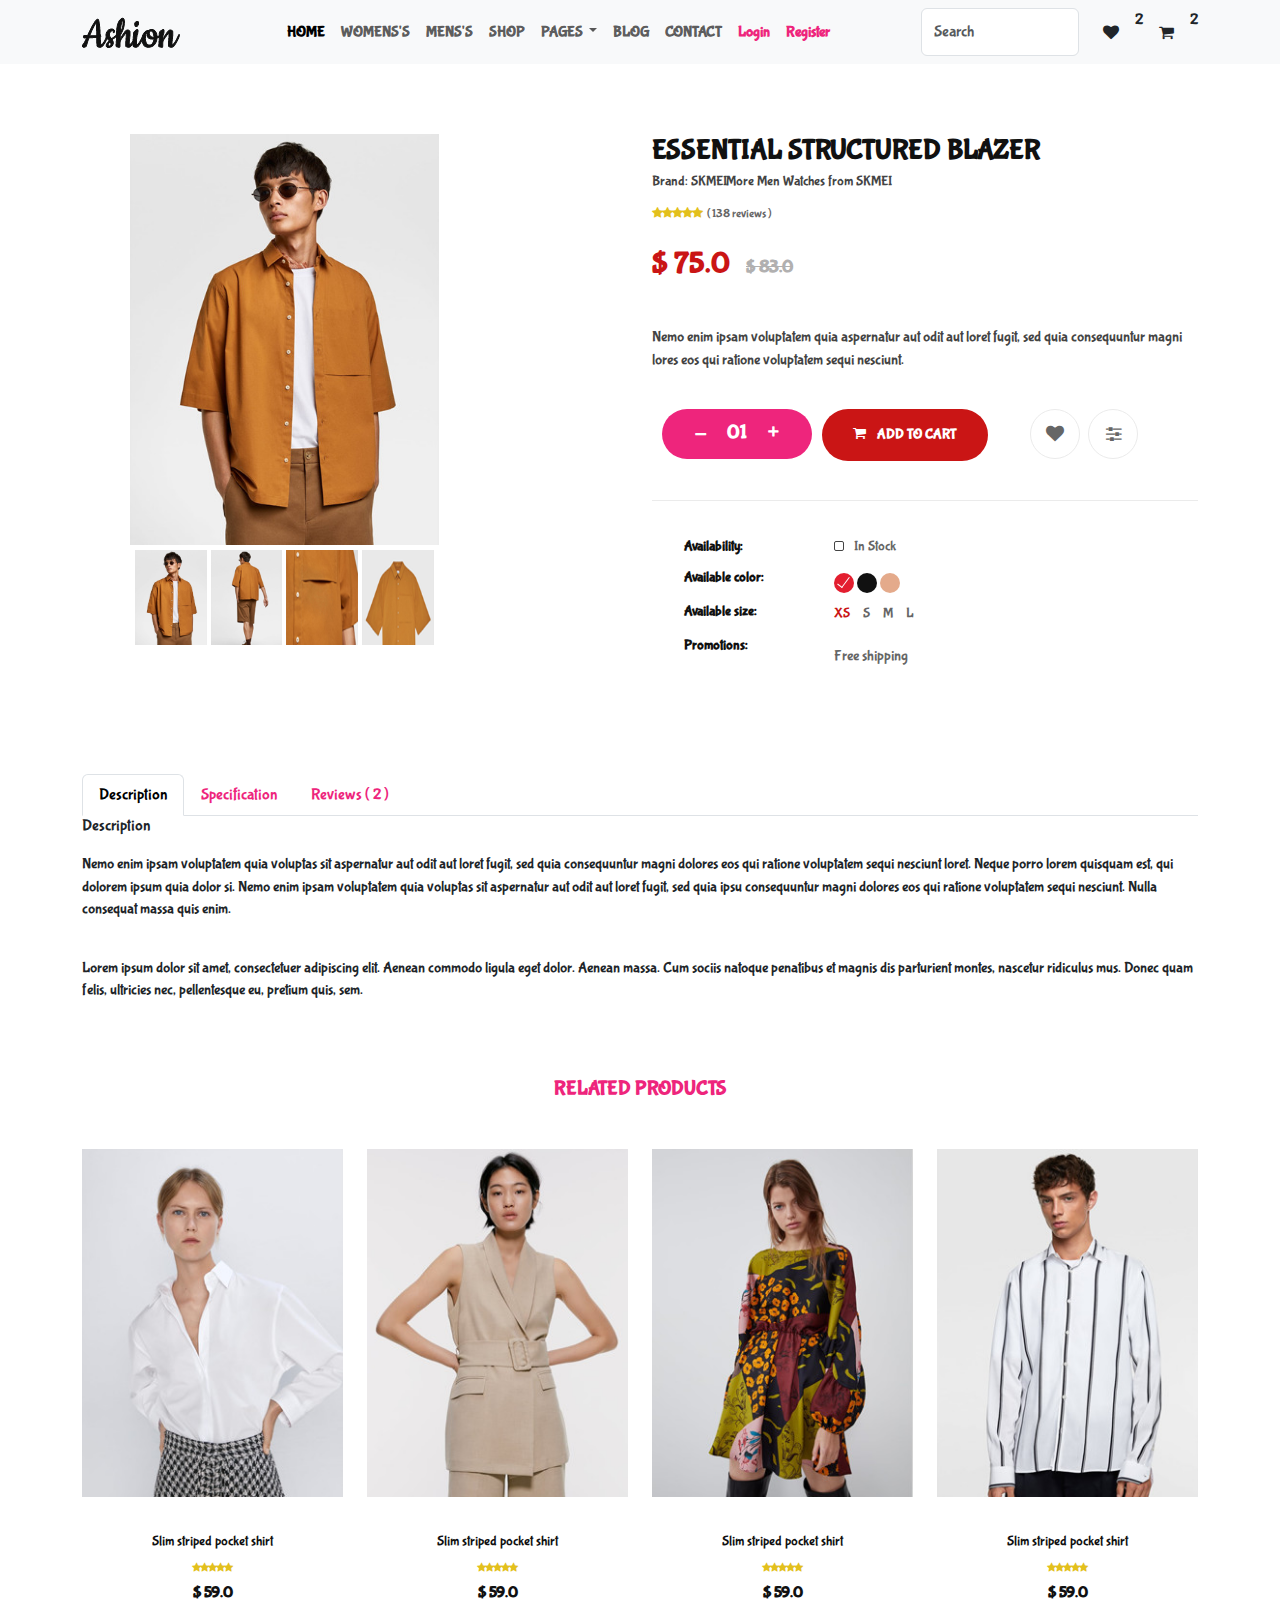
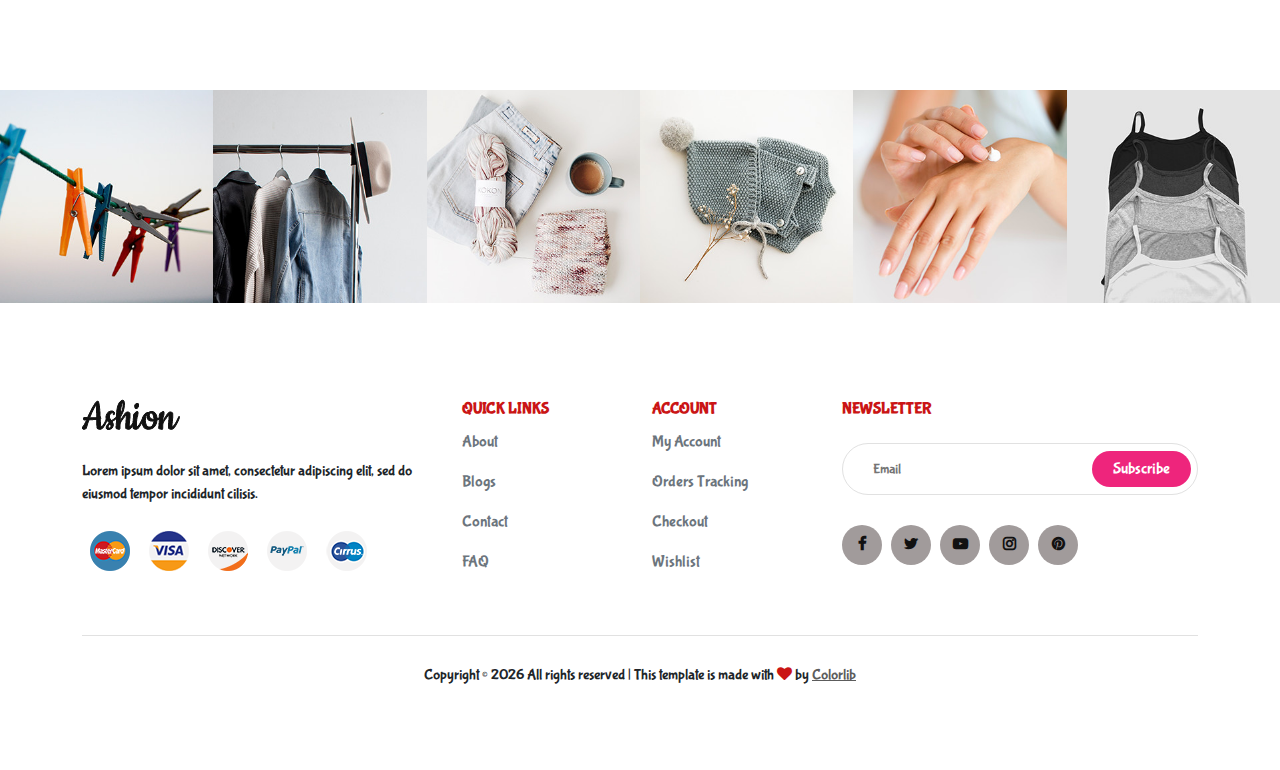
==== commit b61a3d4d: "project completed" ====
--- a/product_details.html
+++ b/product_details.html
@@ -169,14 +169,26 @@
       <div class="container">
         <div class="row">
           <div class="col-lg-6">
-            <div class="img-container">
-              <img id="image position-absolute" src="./assets/img/product-1.jpg" class="img-fluid" alt="">
-            </div>
-            <div class="hover-container">
-              <div class="me-1"><img onclick="image_1()" src="./assets/img/product-1.jpg" class="img-fluid" alt="1" width="100" height="100"></div>
-              <div class="me-1"><img onclick="image_2()" src="./assets/img/product-2.jpg" class="img-fluid" alt="2" width="100" height="100"></div>
-              <div class="me-1"><img onclick="image_3()" src="./assets/img/product-3.jpg" class="img-fluid" alt="3" width="100" height="100"></div>
-              <div class="me-1"><img onclick="image_4()" src="./assets/img/product-4.jpg" class="img-fluid" alt="4" width="100" height="100"></div>
+            <div class="small-container">
+              <div class="row">
+                <div class="col-md-7 ms-lg-5">
+                  <img src="./assets/img/product-1.jpg" alt="" width="100%" id="ProductImg">
+                  <div class="small-img-row">
+                    <div class="small-img-col">
+                      <img src="./assets/img/product-1.jpg" width="100%" class="small-img">
+                    </div>
+                    <div class="small-img-col">
+                      <img src="./assets/img/product-2.jpg" width="100%" class="small-img">
+                    </div>
+                    <div class="small-img-col">
+                      <img src="./assets/img/product-3.jpg" width="100%" class="small-img">
+                    </div>
+                    <div class="small-img-col">
+                      <img src="./assets/img/product-4.jpg" width="100%" class="small-img">
+                    </div>
+                  </div>
+                </div>
+              </div>
             </div>
           </div>
 
@@ -203,11 +215,10 @@
                 voluptatem sequi nesciunt.
               </p>
               <div class="product__details__button">
-                <div class="quantity">
-                  <span>Quantity:</span>
-                  <div class="pro-qty">
-                    <input type="text" value="1" />
-                  </div>
+                <div class="quantity" id="btn">
+                  <span class="minus mt-1">-</span>
+                  <span class="num mt-1">01</span>
+                  <span class="plus mt-1">+</span>
                 </div>
                 <a href="#" class="cart-btn btn"
                   ><span class="fa fa-shopping-cart me-2"></span> Add to cart</a
--- a/assets/css/style.css
+++ b/assets/css/style.css
@@ -901,6 +901,16 @@
 	padding-bottom: 50px;
 }
 
+.small-img-row{
+	display: flex;
+	justify-content: space-between;
+	margin: 5px;
+}
+.small-img-col{
+	flex-basis: 24%;
+	cursor: pointer;
+}
+
 .hover-container{
 	display: flex;
 }
@@ -966,19 +976,24 @@
 
 .quantity {
 	float: left;
-	margin-right: 10px;
-	margin-bottom: 10px;
-}
-
-.quantity>span {
-	font-size: 14px;
-	color: #111111;
-	font-weight: 600;
-	float: left;
-	margin-top: 14px;
-	margin-right: 15px;
-}
-
+	display: flex;
+	justify-content: center ;
+	height: 50px;
+	margin: 0px 10px;
+	width: 150px;
+}
+
+.quantity span{
+	width: 100%;
+	text-align: center;
+	font-size: 20px;
+	font-weight: bold;
+	cursor: pointer;
+}
+
+.quantity span .num{
+	pointer-events: none;
+}
 .pro-qty {
 	height: 50px;
 	width: 150px;
@@ -2211,6 +2226,7 @@
 	.product-details .hover-container{
 		justify-content: center;
 	}
+
 }
 
 /* Wide Mobile = 480px */
@@ -2394,10 +2410,17 @@
 	}
 	.product-details .product__details__text{
 		margin-top: 20px;
+		text-align: center;
+	}
+	.product__details__tab{
+		text-align: center;
 	}
 	.product-details .hover-containe img{
 		margin-left: 5px !important;
 	}
-}
-
-
+	.small-container{
+		margin-bottom: 20px;
+	}
+}
+
+
